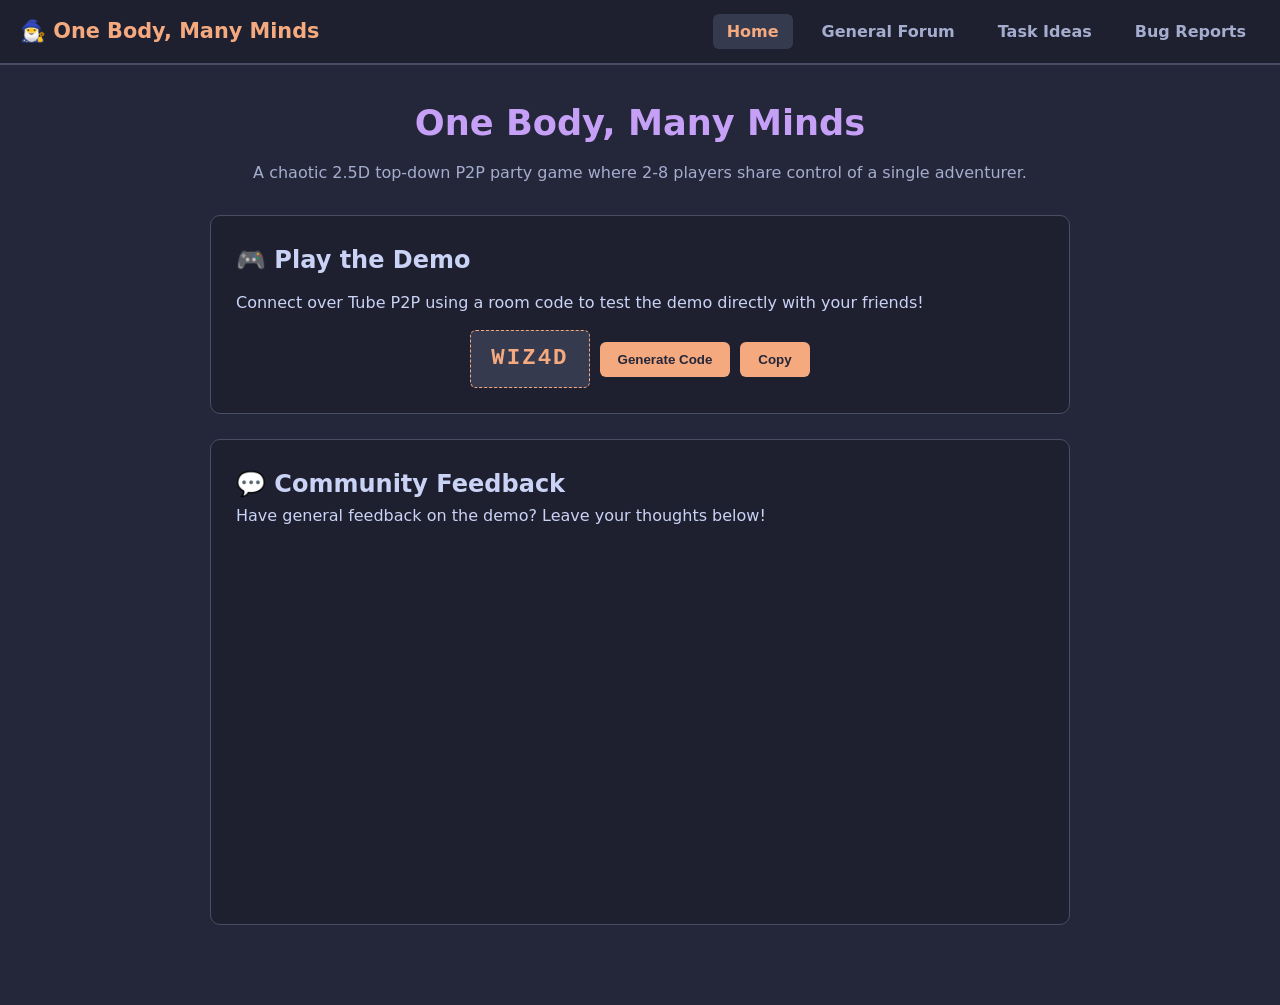
==== index.html @ 58a5cbe6 "Add files via upload" ====
<!DOCTYPE html>
<html lang="en">
<head>
  <meta charset="UTF-8">
  <meta name="viewport" content="width=device-width, initial-scale=1.0">
  <title>One Body, Many Minds - Official Site</title>
  <link rel="stylesheet" href="style.css">
</head>
<body>

  <nav class="navbar">
    <a href="index.html" class="brand-title">🧙‍♂️ One Body, Many Minds</a>
    <ul class="nav-links">
      <li><a href="index.html" class="active">Home</a></li>
      <li><a href="forum.html">General Forum</a></li>
      <li><a href="ideas.html">Task Ideas</a></li>
      <li><a href="bugs.html">Bug Reports</a></li>
    </ul>
  </nav>

  <div class="container">
    <div class="page-header">
      <h1>One Body, Many Minds</h1>
      <p>A chaotic 2.5D top-down P2P party game where 2-8 players share control of a single adventurer.</p>
    </div>

    <div class="card">
      <h2>🎮 Play the Demo</h2>
      <p style="margin-top: 10px;">Connect over Tube P2P using a room code to test the demo directly with your friends!</p>
      
      <div class="room-code-box">
        <div id="roomCodeDisplay" class="code-display">WIZ4D</div>
        <button class="btn" onclick="generateRoomCode()">Generate Code</button>
        <button class="btn" onclick="copyRoomCode()">Copy</button>
      </div>
    </div>

    <div class="card">
      <h2>💬 Community Feedback</h2>
      <p>Have general feedback on the demo? Leave your thoughts below!</p>
      <div class="giscus-frame"></div>
    </div>
  </div>

  <script src="app.js"></script>
</body>
</html>
---- style.css ----
:root {
  --bg-dark: #24273a;
  --bg-card: #1e2030;
  --bg-input: #363a4f;
  --accent-orange: #f5a97f;
  --accent-purple: #c6a0f6;
  --text-main: #cad3f5;
  --text-muted: #a5adce;
  --border-color: #494d64;
}

* {
  box-sizing: border-box;
  margin: 0;
  padding: 0;
}

body {
  background-color: var(--bg-dark);
  color: var(--text-main);
  font-family: 'Segoe UI', system-ui, -apple-system, sans-serif;
  line-height: 1.6;
  padding-bottom: 50px;
}

/* Navigation Bar */
.navbar {
  background-color: var(--bg-card);
  border-bottom: 2px solid var(--border-color);
  padding: 15px 20px;
  display: flex;
  justify-content: space-between;
  align-items: center;
  position: sticky;
  top: 0;
  z-index: 100;
}

.brand-title {
  font-size: 1.3rem;
  font-weight: bold;
  color: var(--accent-orange);
  text-decoration: none;
}

.nav-links {
  display: flex;
  gap: 15px;
  list-style: none;
}

.nav-links a {
  color: var(--text-muted);
  text-decoration: none;
  font-weight: 600;
  padding: 8px 14px;
  border-radius: 6px;
  transition: all 0.2s ease;
}

.nav-links a:hover,
.nav-links a.active {
  background-color: var(--bg-input);
  color: var(--accent-orange);
}

/* Page Layout Container */
.container {
  max-width: 900px;
  margin: 30px auto;
  padding: 0 20px;
}

.page-header {
  text-align: center;
  margin-bottom: 30px;
}

.page-header h1 {
  color: var(--accent-purple);
  font-size: 2.2rem;
  margin-bottom: 8px;
}

.page-header p {
  color: var(--text-muted);
  font-size: 1rem;
}

/* Cards & Sections */
.card {
  background-color: var(--bg-card);
  border: 1px solid var(--border-color);
  border-radius: 10px;
  padding: 25px;
  margin-bottom: 25px;
}

/* Room Code Tool */
.room-code-box {
  display: flex;
  gap: 10px;
  justify-content: center;
  align-items: center;
  margin-top: 15px;
}

.code-display {
  background: var(--bg-input);
  border: 1px dashed var(--accent-orange);
  padding: 10px 20px;
  font-family: monospace;
  font-size: 1.4rem;
  font-weight: bold;
  letter-spacing: 2px;
  color: var(--accent-orange);
  border-radius: 6px;
}

.btn {
  background-color: var(--accent-orange);
  color: var(--bg-dark);
  border: none;
  padding: 10px 18px;
  font-weight: bold;
  border-radius: 6px;
  cursor: pointer;
  transition: opacity 0.2s;
}

.btn:hover {
  opacity: 0.9;
}

/* Giscus Container Frame */
.giscus-frame {
  margin-top: 20px;
  min-height: 350px;
}
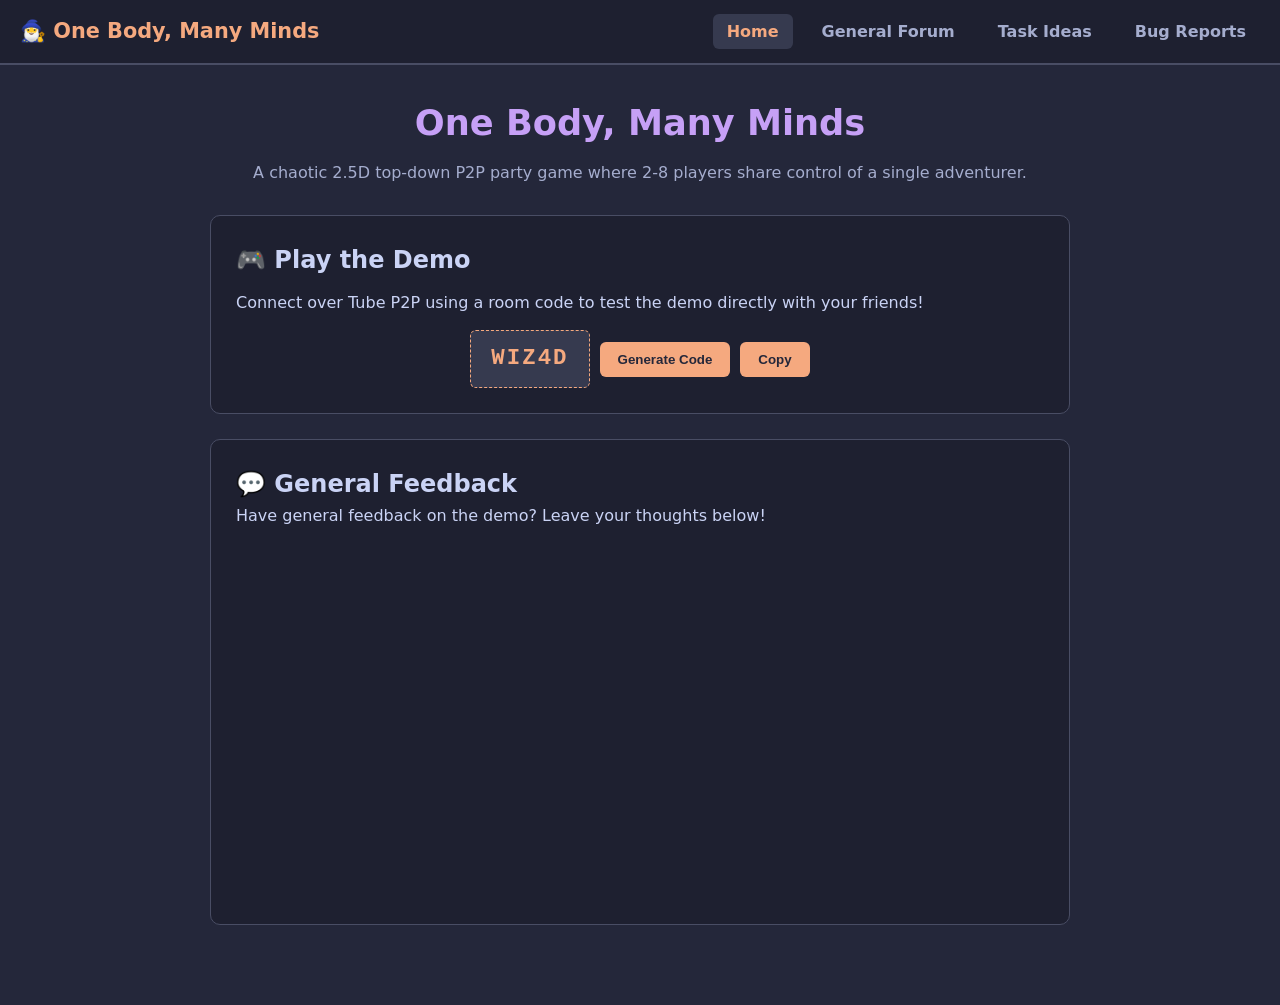
==== commit c2a8f1cb: "Add files via upload" ====
--- a/index.html
+++ b/index.html
@@ -36,7 +36,7 @@
     </div>
 
     <div class="card">
-      <h2>💬 Community Feedback</h2>
+      <h2>💬 General Feedback</h2>
       <p>Have general feedback on the demo? Leave your thoughts below!</p>
       <div class="giscus-frame"></div>
     </div>
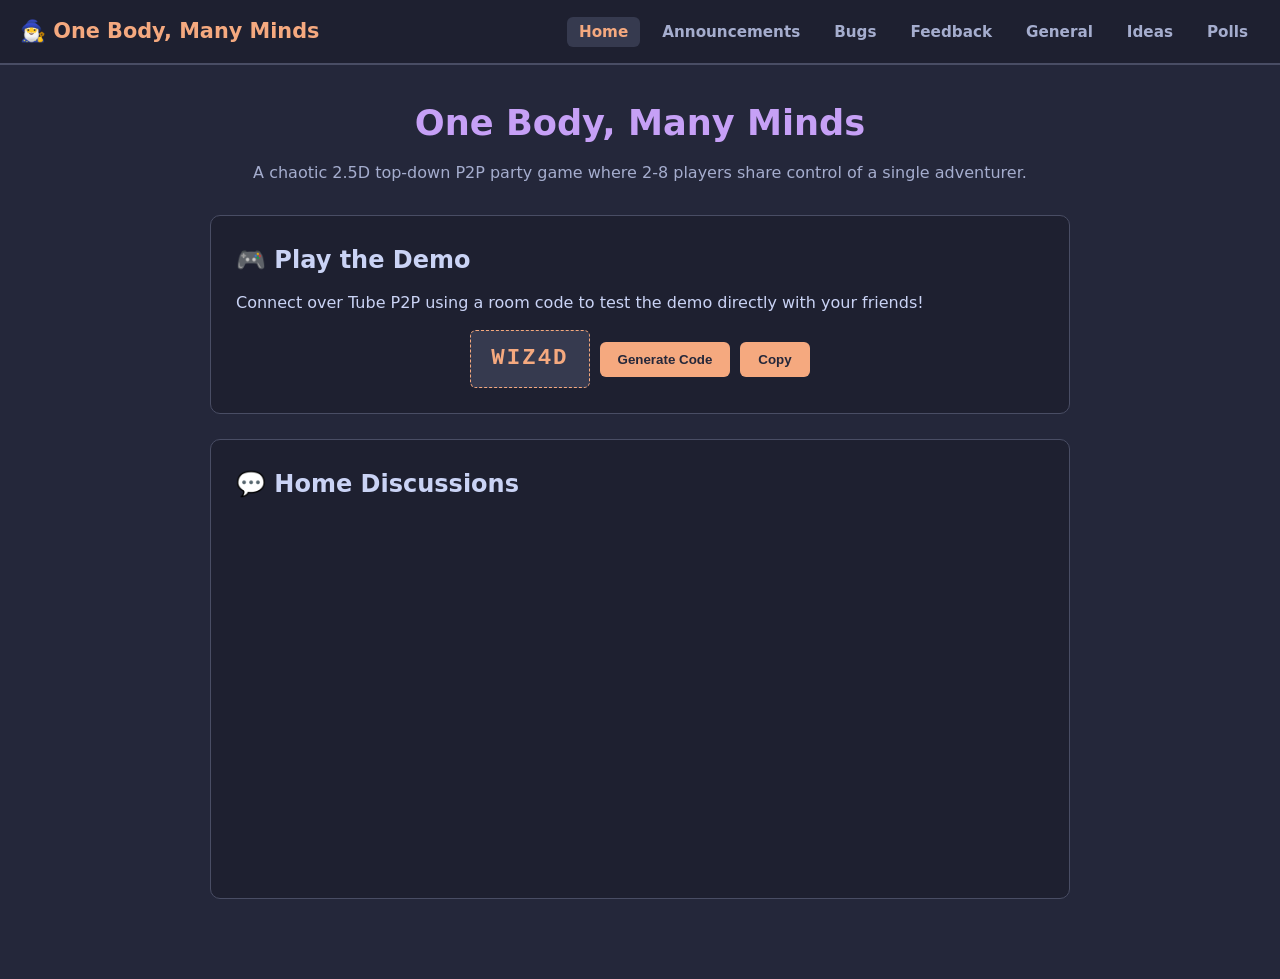
==== commit 1b29abf7: "szf" ====
--- a/index.html
+++ b/index.html
@@ -12,9 +12,12 @@
     <a href="index.html" class="brand-title">🧙‍♂️ One Body, Many Minds</a>
     <ul class="nav-links">
       <li><a href="index.html" class="active">Home</a></li>
-      <li><a href="forum.html">General Forum</a></li>
-      <li><a href="ideas.html">Task Ideas</a></li>
-      <li><a href="bugs.html">Bug Reports</a></li>
+      <li><a href="announcements.html">Announcements</a></li>
+      <li><a href="bugs.html">Bugs</a></li>
+      <li><a href="feedback.html">Feedback</a></li>
+      <li><a href="general.html">General</a></li>
+      <li><a href="ideas.html">Ideas</a></li>
+      <li><a href="polls.html">Polls</a></li>
     </ul>
   </nav>
 
@@ -36,8 +39,7 @@
     </div>
 
     <div class="card">
-      <h2>💬 General Feedback</h2>
-      <p>Have general feedback on the demo? Leave your thoughts below!</p>
+      <h2>💬 Home Discussions</h2>
       <div class="giscus-frame"></div>
     </div>
   </div>
--- a/style.css
+++ b/style.css
@@ -34,6 +34,8 @@
   position: sticky;
   top: 0;
   z-index: 100;
+  flex-wrap: wrap;
+  gap: 10px;
 }
 
 .brand-title {
@@ -45,16 +47,18 @@
 
 .nav-links {
   display: flex;
-  gap: 15px;
+  gap: 10px;
   list-style: none;
+  flex-wrap: wrap;
 }
 
 .nav-links a {
   color: var(--text-muted);
   text-decoration: none;
   font-weight: 600;
-  padding: 8px 14px;
+  padding: 6px 12px;
   border-radius: 6px;
+  font-size: 0.95rem;
   transition: all 0.2s ease;
 }
 
